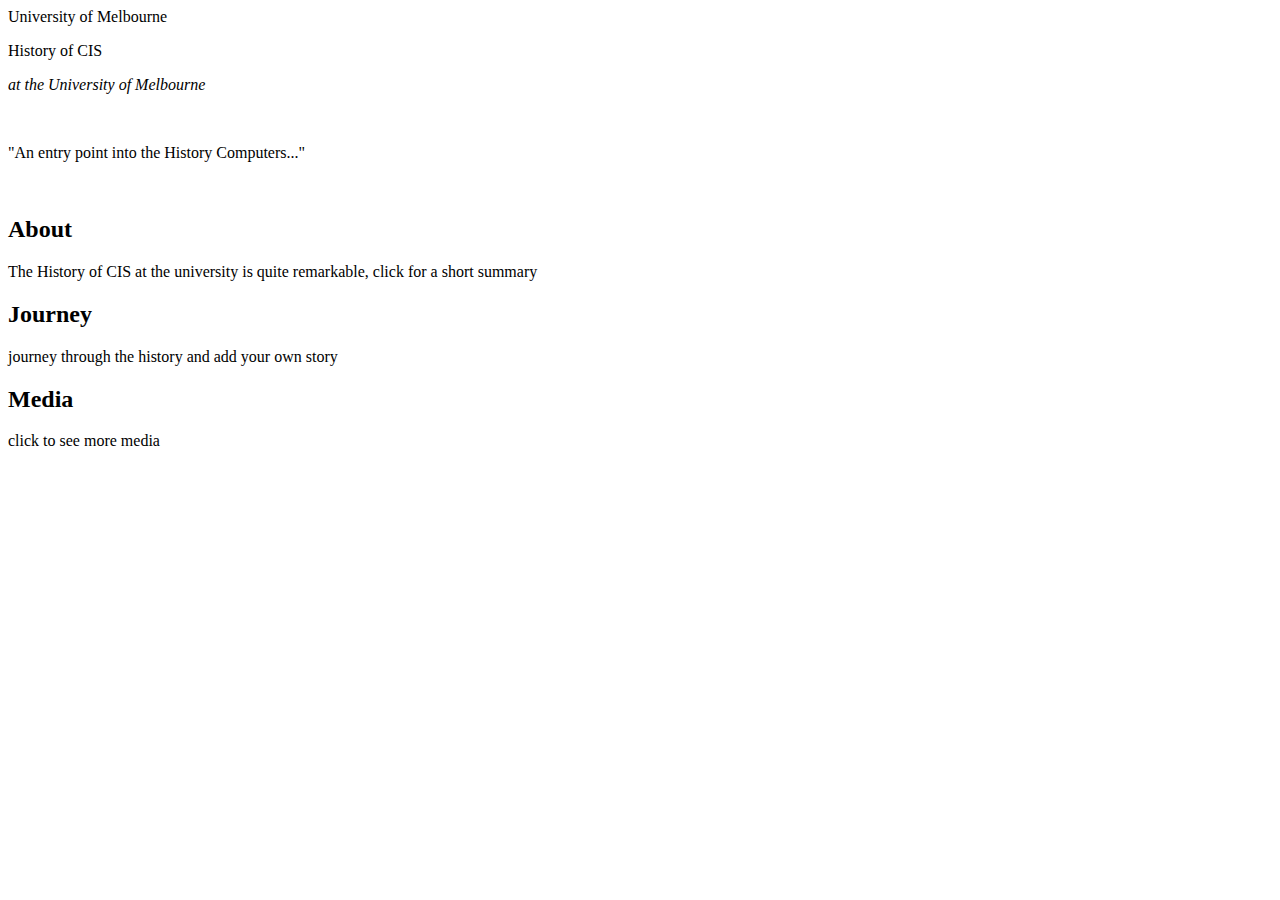
==== index.html @ 7e29e4c2 "Create index.html" ====
<!DOCTYPE html>

<html>
<title> History of CIS </title>

<head>
<link rel="stylesheet" type="text/css" href="css/style.css">
<link href='http://fonts.googleapis.com/css?family=Lobster' rel='stylesheet' type='text/css'>

<script src="http://ajax.googleapis.com/ajax/libs/jquery/1.11.0/jquery.min.js"></script>
<script src="js/functions.js"></script>
<!--
<script type="text/javascript" src="js/skrollr.js"></script>
<script type="text/javascript">
    skrollr.init();
</script>
-->

<script type="text/javascript" src="js/skrollr.min.js"></script>
<script type="text/javascript">
	var s = skrollr.init({
		edgeStrategy: 'set',
		easing: {
			WTF: Math.random,
			inverted: function(p) {
				return 1-p;
			}
		}
	});
	</script>

</head>

<body>
<nav id="nav" class="align-center" > University of Melbourne </nav>

<div class="wrapper" >
	
<section id="homesection"> <!-- homesection start -->
	
	<div id="homebg" class='align-center' >
	<div id="welcome"> <!-- welcome start -->
		<p id="title">History of CIS</p>
		<p><i> at the University of Melbourne</i></p>
	</div> <!-- welcome end -->
	</div> <!-- homebg end -->

</section> <!-- homesection end -->


<section id="main"> <!-- start Main sectoin -->
	<div id="slide1" class="align-center"> <!-- start slide1 -->
		<br>
		<div class='section-heading'><p>"An entry point into the History Computers..."</p></div> <!-- heading for section-->
		<br>
		<div id="slide-content">
			<div id="about" class="content-box">
			<h2>About</h2>
			<p>The History of CIS at the university is quite remarkable, click for a short summary</p>
			</div>
			
			<div id="journey" class="content-box">
			<h2>Journey</h2>
			<p>journey through the history and add your own story</p>
			</div>
			
			<div id="media" class="content-box">
			<h2>Media</h2>
			<p>click to see more media</p>
			</div>
		</div> <!-- END slide-content -->
		
	</div> <!-- END slide1 -->	
	
</section> <!-- end MAIN section -->


</div> <!-- wrapper -->
</body>

</html>
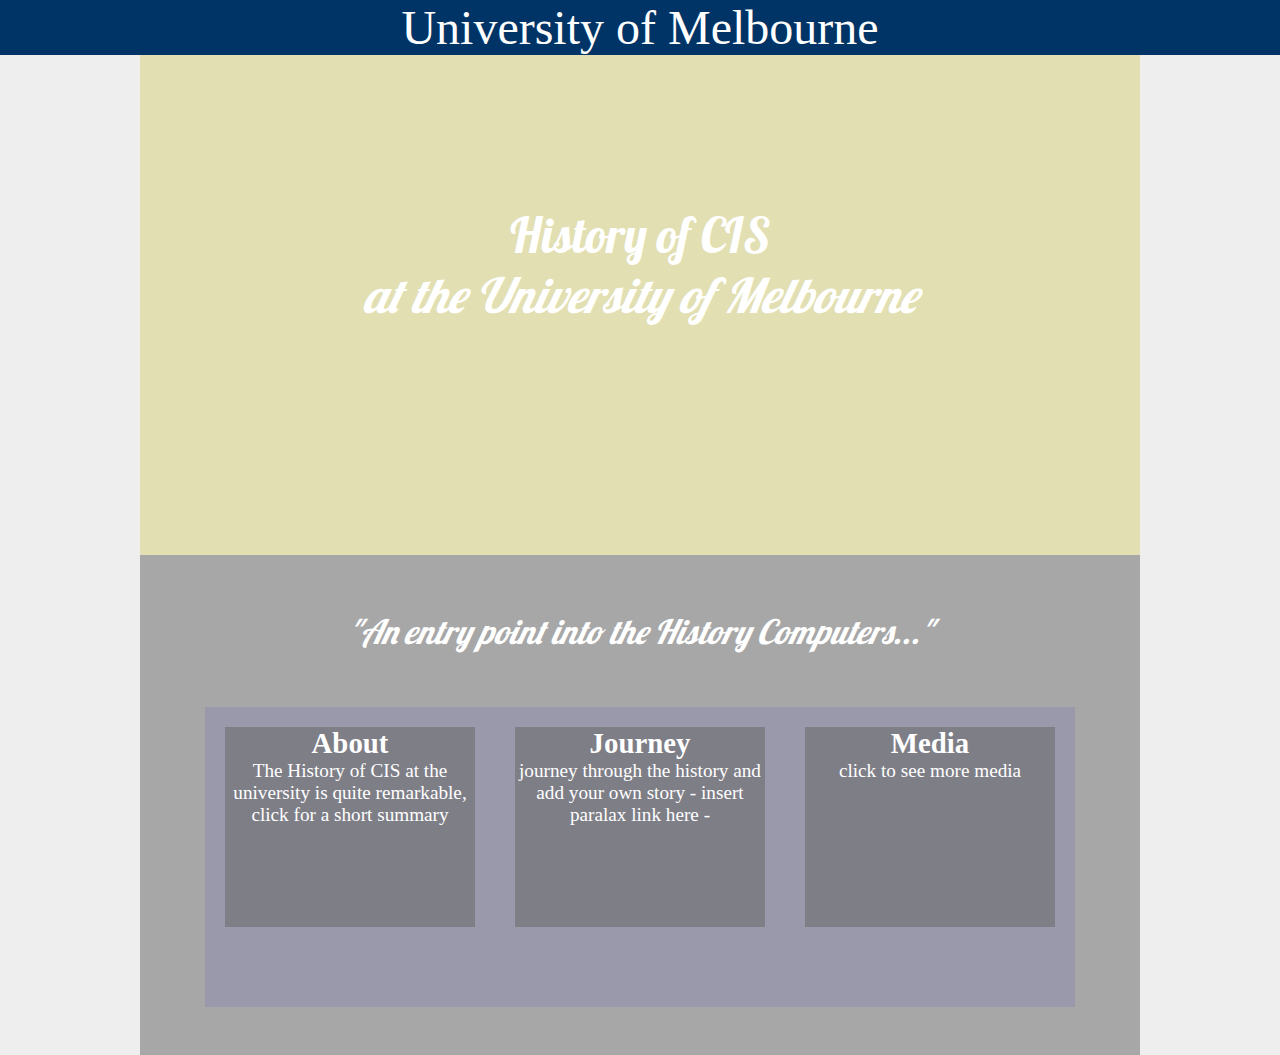
==== commit 50708085: "test to see how commit works from terminal" ====
--- a/index.html
+++ b/index.html
@@ -61,7 +61,7 @@
 			
 			<div id="journey" class="content-box">
 			<h2>Journey</h2>
-			<p>journey through the history and add your own story</p>
+			<p>journey through the history and add your own story - insert paralax link here -</p>
 			</div>
 			
 			<div id="media" class="content-box">
--- a/css/style.css
+++ b/css/style.css
@@ -0,0 +1,118 @@
+/* created by cornelis bosua 8/4/14 */
+
+
+/* ----------------- Reset all styles ----------------- */
+*{
+	margin:0;
+	padding:0;
+	border:0;
+}
+
+body {
+	background-color:#eeeeee;
+	/*font-family: "Nova Square", cursive;*/
+        font-size: 48px;
+}
+
+.wrapper {
+	margin: auto;
+	width: 95%;
+	height: auto;
+}
+
+#welcome {
+	position: relative;
+	left: 20%; /* this could potentially cause problems */
+	width: 600px;
+	height: fill;
+	top: 30%;
+	background-color: rgba(150,70,90,0); /* currently not being used */
+	text-align: center;
+	font-family: 'Lobster', 'cursive';
+	color: white;
+	/*background-image: url(../img/Desert.jpg);*/
+}
+/*
+.centerall {
+	position: absolute;
+	top: 50%;
+	left: 50%;
+	transform:translate(-50%,-50%);
+	-webkit-transform:translate(-50%,-50%);
+}
+*/
+
+
+/***** This is for the sections in the document *******/
+
+#homebg {
+	margin: auto;
+	width: 1000px;
+	height: 500px;
+	background-image: url(../img/p2.jpg);
+	background-color: rgba(200,190,43,0.3);
+}
+
+#homesection {
+	width: fill;
+	height: fill;
+	overflow: hidden;
+}
+
+#slide1 {
+	margin: auto;
+	background-color: rgba(120,120,120,0.6);
+	width: 1000px;
+	Height: 500px;
+}
+
+
+#nav {
+	color: white;
+	text-size: 2em;
+	text-align: center;
+	background-color: #003466; 
+}
+
+/***** styling the aside's within the sections ****/
+#about,#journey,#media {
+	float:left;
+	display:inline;
+	width: 250px;
+	height: 200px;
+	overflow: hidden;
+	background-color: rgba(100,100,100,0.5);
+	margin: 20px;
+}
+
+.section-heading {
+	text-align: center;
+	font-family: 'Lobster', 'cursive';
+	color: white;
+	font-style: italic;
+	font-size: 70%;
+}
+
+.align-center {
+	
+	margin: auto 0px 0px 0px 0px;
+}
+
+#slide-content {
+	position: relative;
+	width: 870px;
+	height: 300px;
+	margin: auto;
+	background-color: rgba(100,100,190,0.2);
+}
+
+#slide-content p{
+	font-size: 40%;
+	color: white;
+	text-align: center;
+}
+#slide-content h2{
+	font-size: 60%;
+	color: white;
+	text-align: center;
+}
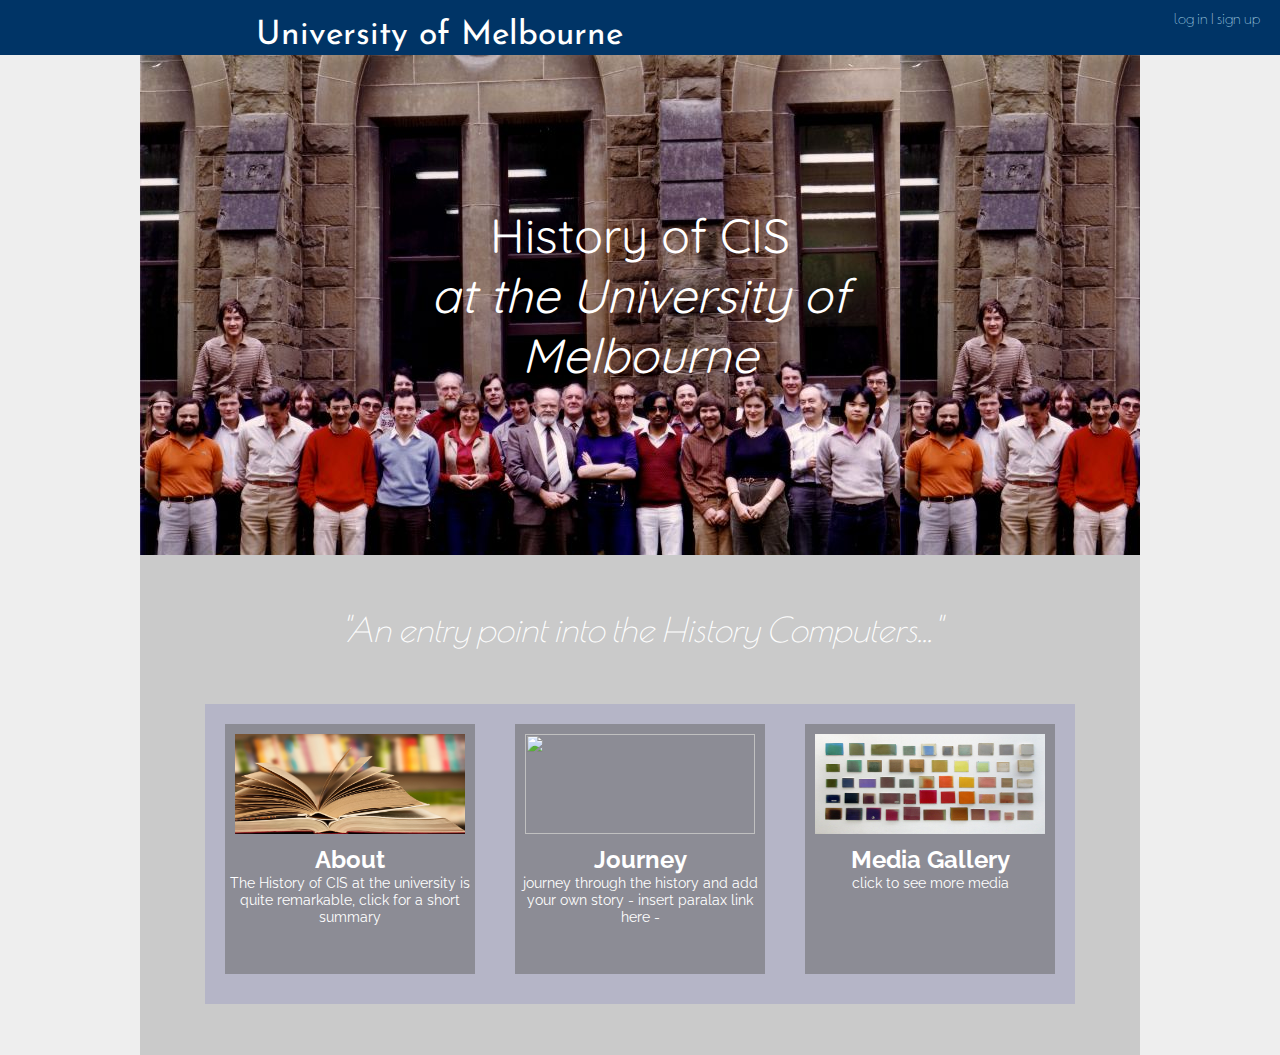
==== commit 46ffd4be: "Updated by cornelis" ====
--- a/index.html
+++ b/index.html
@@ -5,34 +5,21 @@
 
 <head>
 <link rel="stylesheet" type="text/css" href="css/style.css">
-<link href='http://fonts.googleapis.com/css?family=Lobster' rel='stylesheet' type='text/css'>
 
 <script src="http://ajax.googleapis.com/ajax/libs/jquery/1.11.0/jquery.min.js"></script>
 <script src="js/functions.js"></script>
-<!--
-<script type="text/javascript" src="js/skrollr.js"></script>
-<script type="text/javascript">
-    skrollr.init();
-</script>
--->
-
-<script type="text/javascript" src="js/skrollr.min.js"></script>
-<script type="text/javascript">
-	var s = skrollr.init({
-		edgeStrategy: 'set',
-		easing: {
-			WTF: Math.random,
-			inverted: function(p) {
-				return 1-p;
-			}
-		}
-	});
-	</script>
 
 </head>
-
 <body>
-<nav id="nav" class="align-center" > University of Melbourne </nav>
+<nav> <!-- START nav here -->
+	<div id="nav-heading">
+		University of Melbourne
+	</div>
+	<div id="nav-login">
+		<a href="http://www.google.com"> log in</a> | 
+		<a href="http://www.google.com"> sign up </a>
+	</div>
+</nav> <!-- END nav here -->
 
 <div class="wrapper" >
 	
@@ -49,23 +36,29 @@
 
 
 <section id="main"> <!-- start Main sectoin -->
+	
 	<div id="slide1" class="align-center"> <!-- start slide1 -->
 		<br>
 		<div class='section-heading'><p>"An entry point into the History Computers..."</p></div> <!-- heading for section-->
 		<br>
-		<div id="slide-content">
-			<div id="about" class="content-box">
+		<div id="slide-content"> <!-- START slide-content -->
+		<a href="http://people.eng.unimelb.edu.au/ammoffat/fifty-years/">
+			<div id="about" class="content-box" >
+			<img src="img/about2.jpg" />
 			<h2>About</h2>
 			<p>The History of CIS at the university is quite remarkable, click for a short summary</p>
 			</div>
-			
+		</a>
+		<a href="paralax/journey.html">
 			<div id="journey" class="content-box">
+			<img src="img/journey.jpg" />
 			<h2>Journey</h2>
 			<p>journey through the history and add your own story - insert paralax link here -</p>
 			</div>
-			
-			<div id="media" class="content-box">
-			<h2>Media</h2>
+		</a>
+			<div id="media" class="content-box" onClick=goToURL(http://www.google.com.au)>
+			<img src="img/gallery1.jpg" />
+			<h2>Media Gallery</h2>
 			<p>click to see more media</p>
 			</div>
 		</div> <!-- END slide-content -->
--- a/css/style.css
+++ b/css/style.css
@@ -1,5 +1,28 @@
 /* created by cornelis bosua 8/4/14 */
 
+/* ----------------- fonts to import --------------------- */
+@import url(http://fonts.googleapis.com/css?family=Lobster);
+/* font-family: 'Lobster', 'cursive'; */
+@import url(http://fonts.googleapis.com/css?family=Pacifico);
+/* font-family: 'Pacifico', 'cursive'; */
+@import url(http://fonts.googleapis.com/css?family=Ubuntu);
+/* font-family: 'Ubuntu', 'sans-serif'; */
+@import url(http://fonts.googleapis.com/css?family=Raleway);
+/* font-family: 'Raleway', 'sans-serif'; */
+@import url(http://fonts.googleapis.com/css?family=Dosis);
+/* font-family: 'Dosis', 'sans-serif'; */
+@import url(http://fonts.googleapis.com/css?family=Abel);
+/* font-family: 'Abel', 'sans-serif'; */
+@import url(http://fonts.googleapis.com/css?family=Josefin+Sans);
+/* font-family: 'Josefin Sans', 'sans-serif'; */
+@import url(http://fonts.googleapis.com/css?family=Quicksand);
+/* font-family: 'Quicksand', 'sans-serif'; */
+@import url(http://fonts.googleapis.com/css?family=Poiret+One);
+/* font-family: 'Poiret One', 'cursive'; */
+@import url(http://fonts.googleapis.com/css?family=Droid+Sans);
+/* font-family: 'Droid Sans', 'sans-serif'; */
+@import url(http://fonts.googleapis.com/css?family=Permanent+Marker);
+/* font-family: 'Permanent Marker', 'cursive'; */
 
 /* ----------------- Reset all styles ----------------- */
 *{
@@ -28,7 +51,7 @@
 	top: 30%;
 	background-color: rgba(150,70,90,0); /* currently not being used */
 	text-align: center;
-	font-family: 'Lobster', 'cursive';
+	font-family: 'Quicksand', 'sans-serif'; 
 	color: white;
 	/*background-image: url(../img/Desert.jpg);*/
 }
@@ -61,40 +84,72 @@
 
 #slide1 {
 	margin: auto;
-	background-color: rgba(120,120,120,0.6);
+	background-color: rgba(120,120,120,0.3);
 	width: 1000px;
 	Height: 500px;
 }
 
+/******* START styling for NAVIGATION Bar *******/
 
-#nav {
+nav {
+	width: 100%;
+	height: fill;
+	background-color: #003466;
+}
+
+#nav-heading {
 	color: white;
-	text-size: 2em;
+	font-size: 70%;
+	display: inline;
 	text-align: center;
-	background-color: #003466; 
+	margin-left: 20%;
+	font-family: 'Josefin Sans', 'sans-serif';
 }
+
+#nav-login {
+	color: rgba(255,255,255,0.8);
+	font-size: 30%;
+	display: inline;
+	float: right;
+	margin: 10px 20px 10px 20px;
+	font-family: 'Poiret One', 'cursive';;
+}
+
+#nav-login a{
+	color: lightblue;
+	font-style: normal;
+}
+
+a:link {text-decoration:none; color: rgba(255,255,255,0.8);}
+a:visited {text-decoration:none;}
+a:hover {text-decoration: none; opacity: 0.8;}
+a:active {text-decoration: none; color: rgba(255,255,255,0.8);}
+
+/******* END styling for NAVIGATION Bar *******/
+
 
 /***** styling the aside's within the sections ****/
 #about,#journey,#media {
 	float:left;
 	display:inline;
 	width: 250px;
-	height: 200px;
+	height: 250px;
 	overflow: hidden;
 	background-color: rgba(100,100,100,0.5);
 	margin: 20px;
+	font-family: 'Raleway', 'sans-serif';
 }
 
 .section-heading {
 	text-align: center;
-	font-family: 'Lobster', 'cursive';
+	/*font-family: 'Lobster', 'cursive'; */
+	font-family: 'Poiret One', 'cursive'; 
 	color: white;
 	font-style: italic;
 	font-size: 70%;
 }
 
 .align-center {
-	
 	margin: auto 0px 0px 0px 0px;
 }
 
@@ -106,13 +161,34 @@
 	background-color: rgba(100,100,190,0.2);
 }
 
+#slide-content img {
+	width: 230px;
+	height: 100px;
+	margin: 10px 10px 0px 10px;
+	overflow: hidden;
+}
+
+#about:hover, #journey:hover, #media:hover  {
+	opacity: 0.8;
+}
+
+/* in order to 
+#journey p:hover {
+	color:red;
+}*/
+
+
+
 #slide-content p{
-	font-size: 40%;
+	font-size: 30%;
 	color: white;
 	text-align: center;
 }
 #slide-content h2{
-	font-size: 60%;
+	font-size: 50%;
 	color: white;
 	text-align: center;
 }
+
+
+
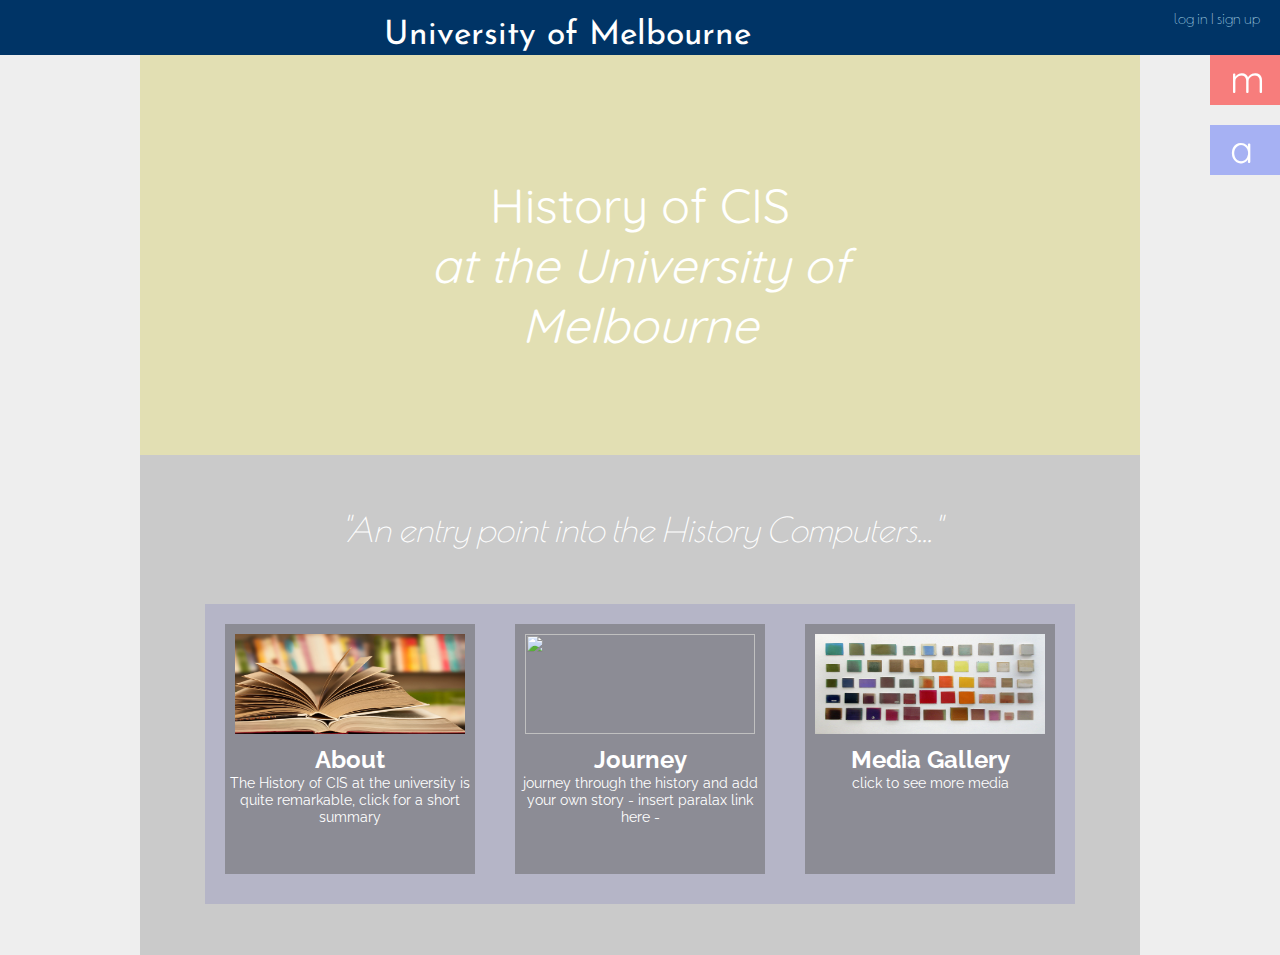
==== commit 741be53a: "Cornelis upate 6 may 7pm" ====
--- a/index.html
+++ b/index.html
@@ -5,9 +5,6 @@
 
 <head>
 <link rel="stylesheet" type="text/css" href="css/style.css">
-
-<script src="http://ajax.googleapis.com/ajax/libs/jquery/1.11.0/jquery.min.js"></script>
-<script src="js/functions.js"></script>
 
 </head>
 <body>
@@ -19,10 +16,14 @@
 		<a href="http://www.google.com"> log in</a> | 
 		<a href="http://www.google.com"> sign up </a>
 	</div>
+	
+	<a href="mod.html"><div id="moderator" > <p>m</p> </div></a>
+	<a href="add-content.html"><div id="add-content" > <p>a</p> </div></a>
+	
 </nav> <!-- END nav here -->
 
 <div class="wrapper" >
-	
+
 <section id="homesection"> <!-- homesection start -->
 	
 	<div id="homebg" class='align-center' >
@@ -49,18 +50,20 @@
 			<p>The History of CIS at the university is quite remarkable, click for a short summary</p>
 			</div>
 		</a>
-		<a href="paralax/journey.html">
+		<a href="journey.html">
 			<div id="journey" class="content-box">
 			<img src="img/journey.jpg" />
 			<h2>Journey</h2>
 			<p>journey through the history and add your own story - insert paralax link here -</p>
 			</div>
 		</a>
+		<a href="media-index.html">
 			<div id="media" class="content-box" onClick=goToURL(http://www.google.com.au)>
 			<img src="img/gallery1.jpg" />
 			<h2>Media Gallery</h2>
 			<p>click to see more media</p>
 			</div>
+		</a>
 		</div> <!-- END slide-content -->
 		
 	</div> <!-- END slide1 -->	
@@ -69,6 +72,11 @@
 
 
 </div> <!-- wrapper -->
+
+<!-- all the javascript references -->
+<script src="http://ajax.googleapis.com/ajax/libs/jquery/1.11.0/jquery.min.js"></script>
+<script src="js/functions.js"></script>
+
 </body>
 
 </html>
--- a/css/style.css
+++ b/css/style.css
@@ -71,22 +71,16 @@
 #homebg {
 	margin: auto;
 	width: 1000px;
-	height: 500px;
-	background-image: url(../img/p2.jpg);
+	height: 400px;
+	background-image: url(../img/p1.jpg);
 	background-color: rgba(200,190,43,0.3);
 }
 
 #homesection {
-	width: fill;
+	width: 1000px;
 	height: fill;
 	overflow: hidden;
-}
-
-#slide1 {
-	margin: auto;
-	background-color: rgba(120,120,120,0.3);
-	width: 1000px;
-	Height: 500px;
+	margin: auto;
 }
 
 /******* START styling for NAVIGATION Bar *******/
@@ -102,7 +96,7 @@
 	font-size: 70%;
 	display: inline;
 	text-align: center;
-	margin-left: 20%;
+	margin-left: 30%;
 	font-family: 'Josefin Sans', 'sans-serif';
 }
 
@@ -120,6 +114,31 @@
 	font-style: normal;
 }
 
+#moderator, #add-content {
+	font-family: 'Quicksand', 'sans-serif'; 
+	font-size: 80%;
+	color: white;
+	padding-left: 20px;
+	position: fixed;
+	right: 0%;
+	width: 50px;
+	height: 50px;
+	text-align: center:
+	border-radius: 10px;
+}
+
+#moderator {background-color: rgba(255,12,10,0.5);}
+
+#add-content {
+	margin-top:70px;
+	background-color: rgba(0,35,255,0.3);
+}
+
+#moderator p {
+	margin: auto;
+	text-align: center:
+}
+
 a:link {text-decoration:none; color: rgba(255,255,255,0.8);}
 a:visited {text-decoration:none;}
 a:hover {text-decoration: none; opacity: 0.8;}
@@ -129,17 +148,20 @@
 
 
 /***** styling the aside's within the sections ****/
-#about,#journey,#media {
+.content-box {
+	width: 250px;
+	height: 250px;
 	float:left;
 	display:inline;
-	width: 250px;
-	height: 250px;
 	overflow: hidden;
 	background-color: rgba(100,100,100,0.5);
 	margin: 20px;
 	font-family: 'Raleway', 'sans-serif';
 }
 
+.content-box:hover {
+	opacity: 0.999;
+}
 .section-heading {
 	text-align: center;
 	/*font-family: 'Lobster', 'cursive'; */
@@ -152,6 +174,21 @@
 .align-center {
 	margin: auto 0px 0px 0px 0px;
 }
+
+
+/***** Slide styling ******/
+
+#slide1 {
+	margin: auto;
+	background-color: rgba(120,120,120,0.3);
+	width: 1000px;
+	Height: 500px;
+}
+
+#slide1 div { 
+	border-radius: 0px;
+}
+
 
 #slide-content {
 	position: relative;
@@ -168,6 +205,19 @@
 	overflow: hidden;
 }
 
+#slide-content p{
+	font-size: 30%;
+	color: white;
+	text-align: center;
+}
+#slide-content h2{
+	font-size: 50%;
+	color: white;
+	text-align: center;
+}
+
+/****** END Slide styling
+
 #about:hover, #journey:hover, #media:hover  {
 	opacity: 0.8;
 }
@@ -176,19 +226,3 @@
 #journey p:hover {
 	color:red;
 }*/
-
-
-
-#slide-content p{
-	font-size: 30%;
-	color: white;
-	text-align: center;
-}
-#slide-content h2{
-	font-size: 50%;
-	color: white;
-	text-align: center;
-}
-
-
-
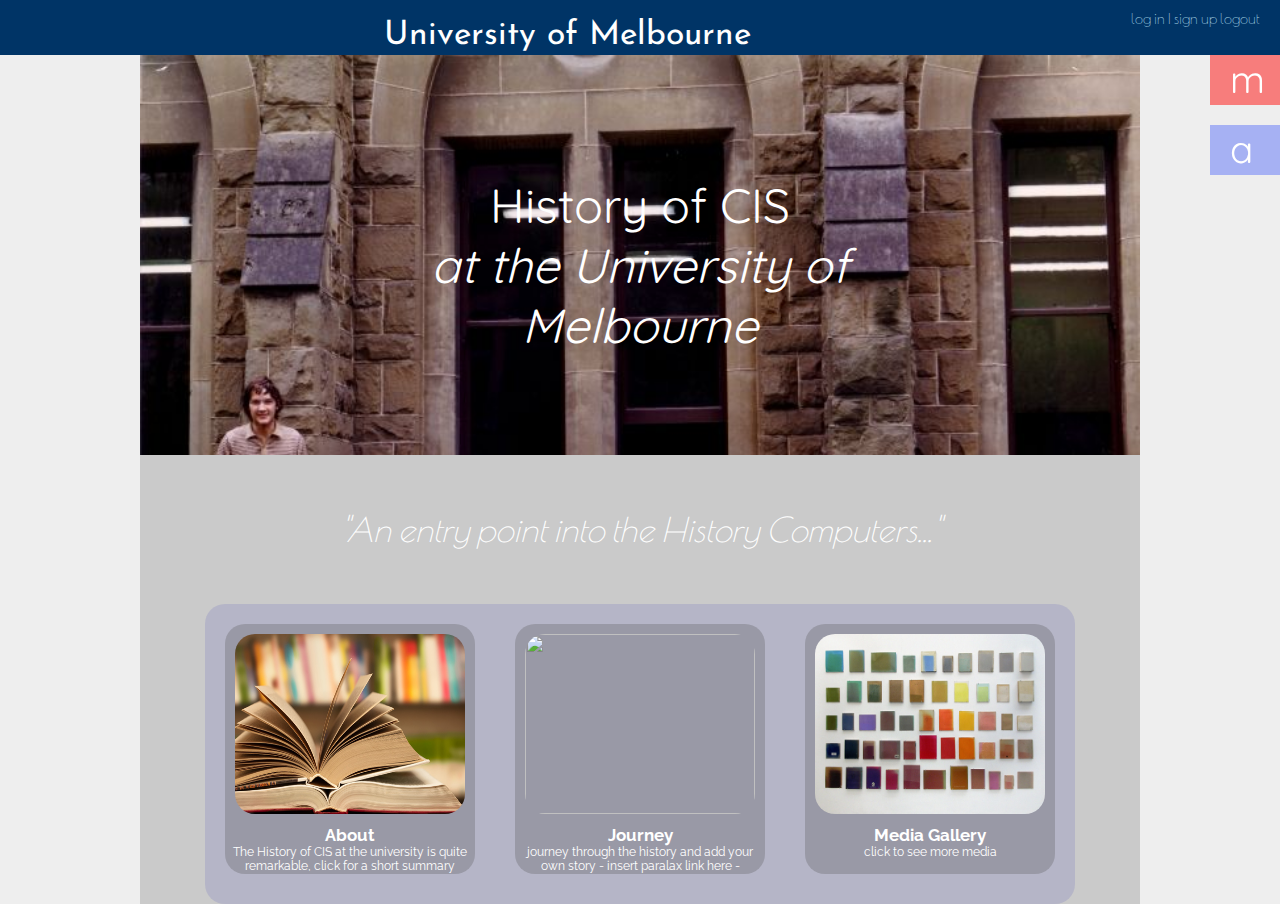
==== commit cfa2674a: "link for log in fixed" ====
--- a/index.html
+++ b/index.html
@@ -13,8 +13,9 @@
 		University of Melbourne
 	</div>
 	<div id="nav-login">
-		<a href="http://www.google.com"> log in</a> | 
-		<a href="http://www.google.com"> sign up </a>
+		<a href="login.php"> log in</a> | 
+		<a href="register.php"> sign up </a>
+		<a href="logout.php"> logout </a>
 	</div>
 	
 	<a href="mod.html"><div id="moderator" > <p>m</p> </div></a>
@@ -26,8 +27,8 @@
 
 <section id="homesection"> <!-- homesection start -->
 	
-	<div id="homebg" class='align-center' >
-	<div id="welcome"> <!-- welcome start -->
+	<div id="index-homebg" class='align-center' >
+	<div id="welcome-title"> <!-- welcome start -->
 		<p id="title">History of CIS</p>
 		<p><i> at the University of Melbourne</i></p>
 	</div> <!-- welcome end -->
@@ -42,7 +43,7 @@
 		<br>
 		<div class='section-heading'><p>"An entry point into the History Computers..."</p></div> <!-- heading for section-->
 		<br>
-		<div id="slide-content"> <!-- START slide-content -->
+		<div id="slide-content" class="slide-content"> <!-- START slide-content -->
 		<a href="http://people.eng.unimelb.edu.au/ammoffat/fifty-years/">
 			<div id="about" class="content-box" >
 			<img src="img/about2.jpg" />
@@ -76,6 +77,10 @@
 <!-- all the javascript references -->
 <script src="http://ajax.googleapis.com/ajax/libs/jquery/1.11.0/jquery.min.js"></script>
 <script src="js/functions.js"></script>
+<script type="text/javascript" src="php/add.php"></script>
+<script type="text/javascript" src="php/login.php"></script>
+<script type="text/javascript" src="php/logout.php"></script>
+<script type="text/javascript" src="php/members.php"></script>
 
 </body>
 
--- a/css/style.css
+++ b/css/style.css
@@ -25,7 +25,7 @@
 /* font-family: 'Permanent Marker', 'cursive'; */
 
 /* ----------------- Reset all styles ----------------- */
-*{
+*{	
 	margin:0;
 	padding:0;
 	border:0;
@@ -43,7 +43,7 @@
 	height: auto;
 }
 
-#welcome {
+#welcome-title {
 	position: relative;
 	left: 20%; /* this could potentially cause problems */
 	width: 600px;
@@ -55,7 +55,7 @@
 	color: white;
 	/*background-image: url(../img/Desert.jpg);*/
 }
-/*
+
 .centerall {
 	position: absolute;
 	top: 50%;
@@ -63,7 +63,7 @@
 	transform:translate(-50%,-50%);
 	-webkit-transform:translate(-50%,-50%);
 }
-*/
+
 
 
 /***** This is for the sections in the document *******/
@@ -71,9 +71,13 @@
 #homebg {
 	margin: auto;
 	width: 1000px;
+	height: 150px;
+}
+
+#index-homebg {
+	margin: auto;
+	width: 1000px;
 	height: 400px;
-	background-image: url(../img/p1.jpg);
-	background-color: rgba(200,190,43,0.3);
 }
 
 #homesection {
@@ -81,6 +85,32 @@
 	height: fill;
 	overflow: hidden;
 	margin: auto;
+	background-image: url(../img/p2.jpg);
+	background-size: cover;
+}
+
+#add-homesection {
+	width: 1000px;
+	height: fill;
+	overflow: hidden;
+	margin: auto;
+	background-color: rgba(252,170,1,0.5);
+}
+
+#media-homesection {
+	width: 1000px;
+	height: fill;
+	overflow: hidden;
+	margin: auto;
+	background-color: rgba(10,50,210,0.3);
+}
+
+#mod-homesection {
+	width: 1000px;
+	height: fill;
+	overflow: hidden;
+	margin: auto;
+	background-color: rgba(255,0,0,0.3);
 }
 
 /******* START styling for NAVIGATION Bar *******/
@@ -182,11 +212,23 @@
 	margin: auto;
 	background-color: rgba(120,120,120,0.3);
 	width: 1000px;
-	Height: 500px;
-}
+	height: fill;
+}
+
+/* from add, mod and media in addition to what is already in this file
+
+#slide-content {
+	height: 800px;
+}
+
+#slide-content img {
+	border-radius: 20px;
+}
+
+*/
 
 #slide1 div { 
-	border-radius: 0px;
+	border-radius: 20px;
 }
 
 
@@ -200,29 +242,193 @@
 
 #slide-content img {
 	width: 230px;
+	height: 180px;
+	margin: 10px 10px 0px 10px;
+	overflow: hidden;
+	border-radius: 20px;
+}
+
+#user-div img {
+	height: 70px;
+	width: 70px;
+	border-radius: 35px;	
+}
+
+#slide-content p{
+	font-size: 25%;
+	color: white;
+	text-align: center;
+}
+
+#slide-content h2{
+	font-size: 35%;
+	color: white;
+	text-align: center;
+}
+
+/****** END Slide styling  **************/
+
+/********** START styling for img-content ************/
+#img-content {
+	font-family: 'Raleway', 'sans-serif';
+	position: relative;
+	width: 870px;
+	height: fill;
+	margin: auto;
+	background-color: rgba(30,230,190,0.2);
+}
+
+
+
+#img-content p{
+	color: rgba(30,10,255,0.5);
+	text-align: center;
+}
+/********** END styling for img-content ************/
+
+/** general styling **/
+
+.align-center {
+	margin: auto 0px 0px 0px 0px;
+}
+
+.content-box {
+	width: 250px;
+	height: 250px;
+	float:left;
+	display:inline;
+	overflow: hidden;
+	background-color: rgba(90,90,90,0.3);
+	margin: 20px;
+	font-family: 'Raleway', 'sans-serif';
+	border-radius: 20px;
+}
+
+.content-box img {
+	width: 230px;
+	height: 180px;
+	margin: 10px 10px 0px 10px;
+	overflow: hidden;
+	border-radius: 30px;
+}
+
+.content-box p{
+	font-size: 20%;
+	color: white;
+	text-align: center;
+}
+.content-box h2{
+	font-size: 40%;
+	color: white;
+	text-align: center;
+}
+
+#search-box {
+	margin-left: 180px;
+	width: 400px;
+	height fill;
+	background-color: rgba(1,255,25,0.0);
+	font-size: 0.4em;
+	color: white;
+	padding: 20px;
+}
+
+.search-bar {
+	margin: 0px 0px 0px 0px;
+	width: 200px;
+	height: 20px;
+	float: right;
+	
+}
+
+#add-image-button {
+	margin-left: 10px;
+}
+
+.button {
+	margin: auto;
+	text-align: center;
+	color: white;
+	font-size: 1em;
+	font-family: 'Raleway', 'sans-serif';
+	background-color: rgba(250,100,60,0.5);
+}
+
+.mod-buttons {
+	width: 100px;
+	height: 250px;
+	float: right;
+	display:inline;
+	overflow: hidden;
+	background-color: rgba(255,255,0,0.0);
+	margin: 20px 10px 20px 0px;
+	font-family: 'Raleway', 'sans-serif';
+}
+
+
+.mod-buttons div:hover {opacity: 0.8;}
+
+#mod-accept, #mod-reject {
+	display: inline;
+	font-family: 'Raleway', 'sans-serif';
+	text-align: center;
+	float: right;
+	width: 70px;
 	height: 100px;
+	border-radius: 50px;
+	margin: 10px;
+	right: 10%;
+}
+
+#mod-reject { background-color: rgba(250,100,60,0.5); }
+#mod-accept { background-color: rgba(50,250,0,0.5); }
+
+
+.right {
+	position: absolute;
+	top: 50%;
+	right: 20%;
+	transform:translate(0,-50%);
+	-webkit-transform:translate(0,-50%);
+}
+
+/******* start added-content box ************/
+
+.added-content {
+	width: 460px;
+	height: 250px;
+	float:left;
+	display:inline;
+	overflow: hidden;
+	background-color: rgba(50,50,190,0.3);
+	margin: 20px 10px 20px 0px;
+	font-family: 'Raleway', 'sans-serif';
+	border-radius: 20px;
+}
+
+.added-content p {
+	margin: 20px;
+	font-size: 80%;
+}
+
+.added-content span {
+	color: white;
+	font-size: 30%;
+}
+
+
+#userimg {
+	border-radius: 50px;
+	width: 80px;
+	height: 80px;
 	margin: 10px 10px 0px 10px;
 	overflow: hidden;
 }
 
-#slide-content p{
-	font-size: 30%;
-	color: white;
-	text-align: center;
-}
-#slide-content h2{
-	font-size: 50%;
-	color: white;
-	text-align: center;
-}
-
-/****** END Slide styling
-
-#about:hover, #journey:hover, #media:hover  {
-	opacity: 0.8;
-}
-
-/* in order to 
-#journey p:hover {
-	color:red;
-}*/
+#user-span {
+	color: rgba(255,255,0,0.7);
+	font-style: italic;
+}
+
+/******* END added-content box ************/
+
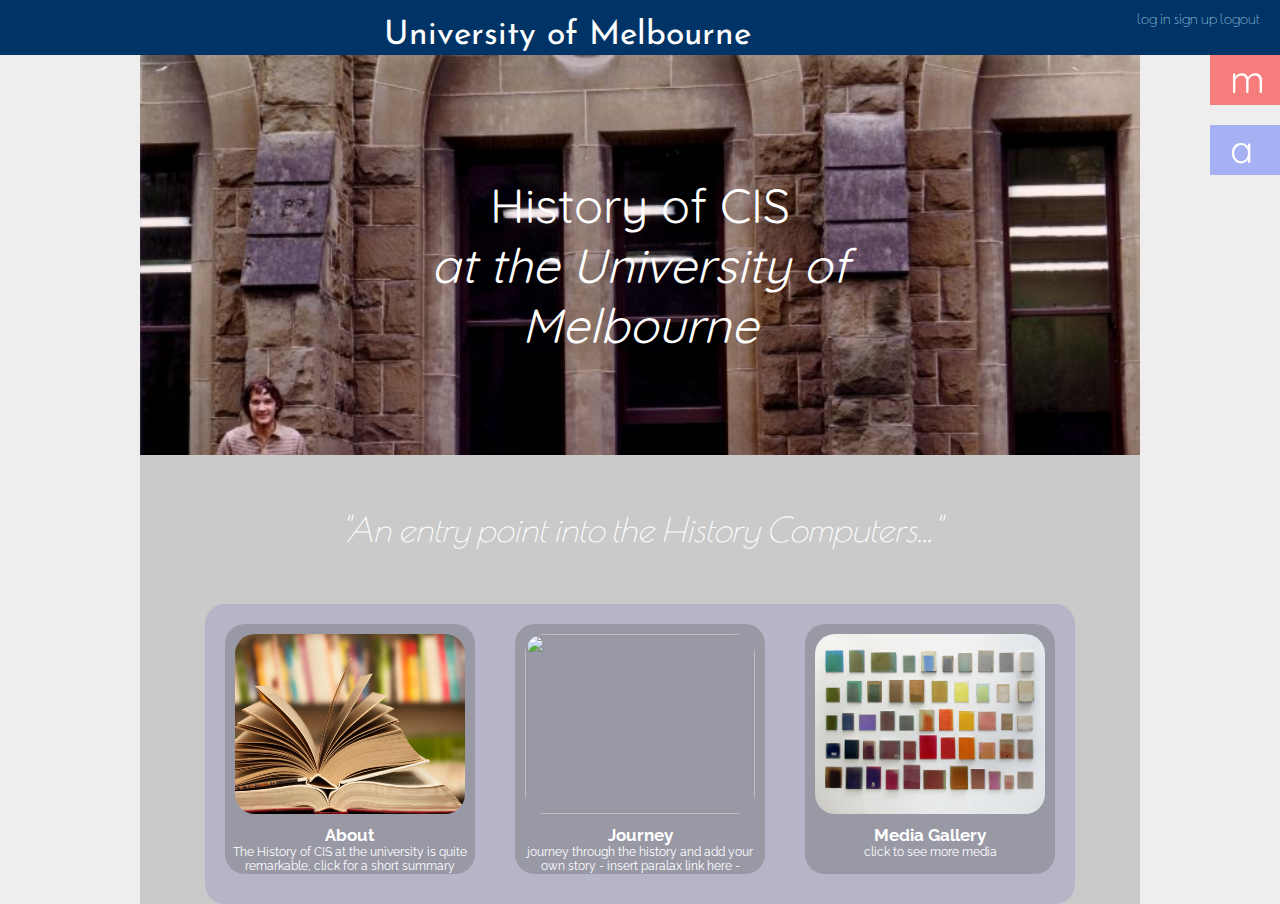
==== commit a595eb83: "link for log in fixed" ====
--- a/index.html
+++ b/index.html
@@ -13,7 +13,7 @@
 		University of Melbourne
 	</div>
 	<div id="nav-login">
-		<a href="login.php"> log in</a> | 
+		<a href="login.php"> log in</a>
 		<a href="register.php"> sign up </a>
 		<a href="logout.php"> logout </a>
 	</div>
